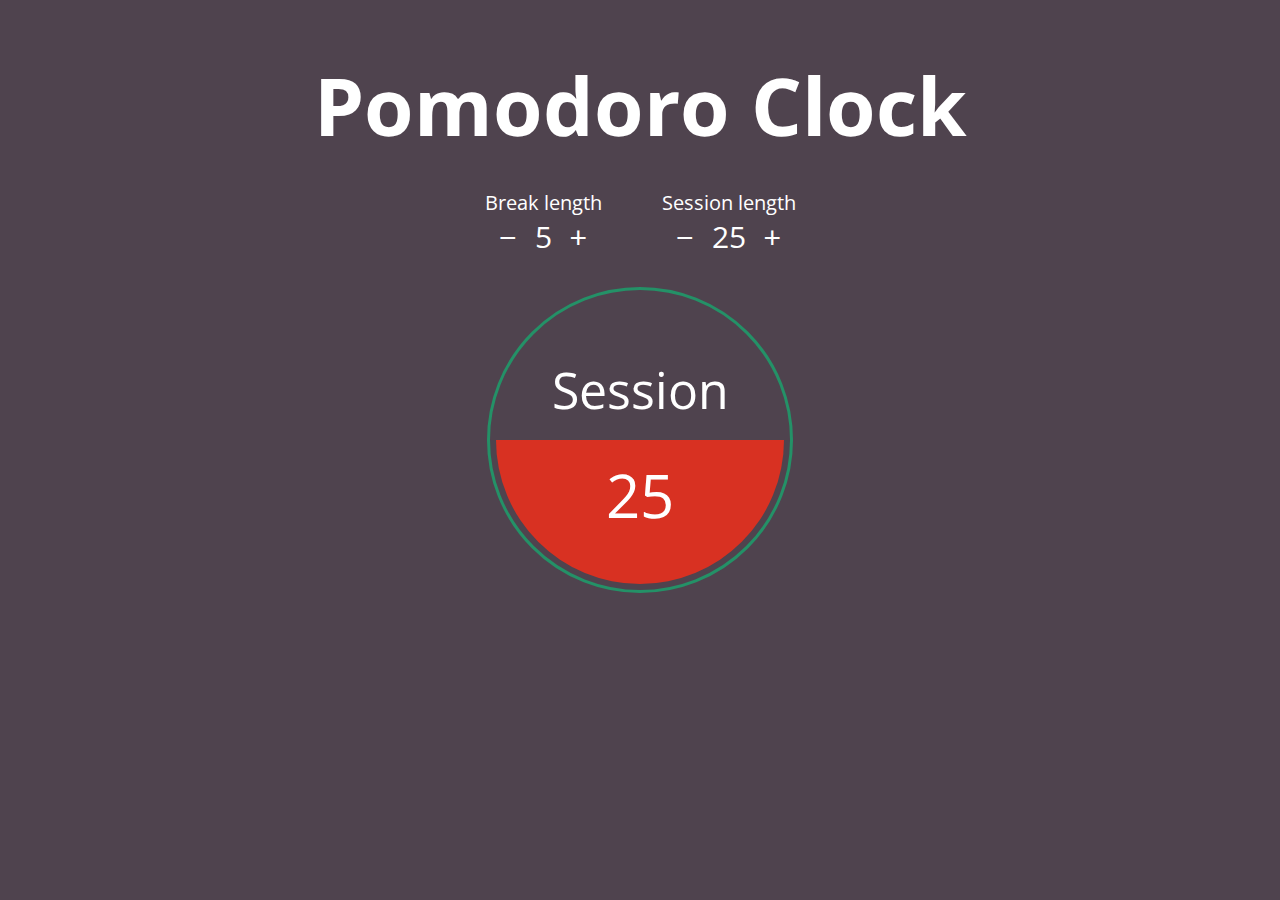
==== Pomodoro clock/index.html @ e9075c78 "almost finished pomodoro" ====
<!DOCTYPE html>
<html lang="en">
<head>
	<meta charset="UTF-8">
	<title>Pomodoro Clodk</title>
	<link rel="stylesheet" href="styles.css">
	<link href="https://fonts.googleapis.com/css?family=Open+Sans" rel="stylesheet">
</head>
<body>

<main>
	<div class="container">

		<header>
			<h1>Pomodoro Clock</h1>

			<div class="settings-container">
				<div class="break-container">
					<p id="break-text">Break length</p>
					<div class="select">
						<button class="select-button" id="break-minus">&minus;</button>
						<p id="break-minutes">5</p>
						<button class="select-button" id="break-plus">&plus;</button>
					</div>
				</div>

				<div class="session-container">
					<p id="session-text">Session length</p>
					<div class="select">
						<button class="select-button" id="session-minus">&minus;</button>
						<p id="session-minutes">25</p>
						<button class="select-button" id="session-plus">&plus;</button>
					</div>
				</div>
			</div>
		</header>

		<section>
			<div class="timer-container">
				<div class="circle">
					<div class="circle-inner">
						<p id="timer-title">Session</p>
						<p id="countdown">25</p>
						<div class="overlay break-color"></div>
					</div>
				</div>
			</div>

	</div>
</main>

<script src="scripts.js"></script>
	
</body>
</html>
---- Pomodoro clock/styles.css ----
* {
	margin: 0;
	padding: 0;
}

html {
	font-size: 10px;
}

body {
	background-color: #4f434e;
	color: #fff;
	font-family: 'Open Sans', sans-serif;
}

.container {
	text-align: center;
	margin-top: 50px;
}

h1 {
	font-size: 8rem;
}

.settings-container {
	display: flex;
	justify-content: center;
	font-size: 2rem;
}

.session-container {
	margin: 30px;
}

.break-container {
	margin: 30px;
}

.select {
	font-size: 3rem;
}

.select-button {
	display: inline;
	padding: 0 1rem;
	cursor: pointer;
	border: none;
	background-color: #4f434e;
	color: #fff;
	font-size: 3rem;
	outline: none;
}

.select p {
	display: inline;
}

.timer-container {
	display: flex;
	justify-content: center;
}

.circle {
	border: 3px solid #249167;
	border-radius: 50%;
	width: 300px;
	height: 300px;
	position: relative;
	cursor: pointer;
}

.circle-inner {
	display: flex;
	flex-flow: column;
	position: relative;
	margin: 2%;
	width: 96%;
	height: 96%;
	border-radius: 50%;
	overflow: hidden;
}

#timer-title {
	font-size: 5rem;
	font-weight: 400;
	margin-top: 60px;
	margin-bottom: 30px;
	z-index: 1;
}

#countdown {
	font-size: 6rem;
	z-index: 1;
}

.overlay {
	width: 100%;	
	position: absolute;
	bottom: 0;
	height: 50%;
}

.session-color {
	background-color: #249167;
}

.break-color {
	background-color: #d83122;	
}
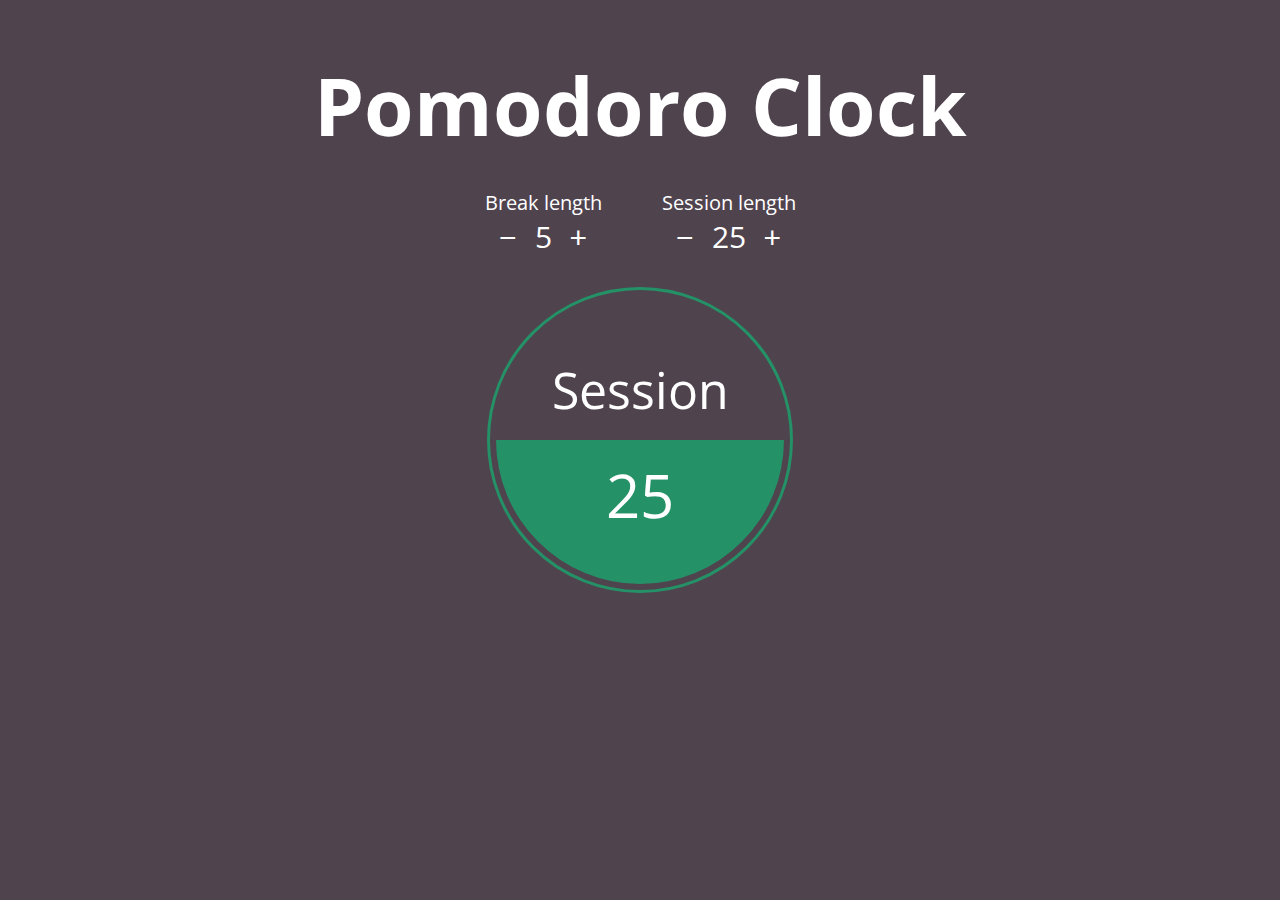
==== commit 3eb1a20d: "finished pomodoro" ====
--- a/Pomodoro clock/index.html
+++ b/Pomodoro clock/index.html
@@ -41,7 +41,7 @@
 					<div class="circle-inner">
 						<p id="timer-title">Session</p>
 						<p id="countdown">25</p>
-						<div class="overlay break-color"></div>
+						<div class="overlay session-color"></div>
 					</div>
 				</div>
 			</div>
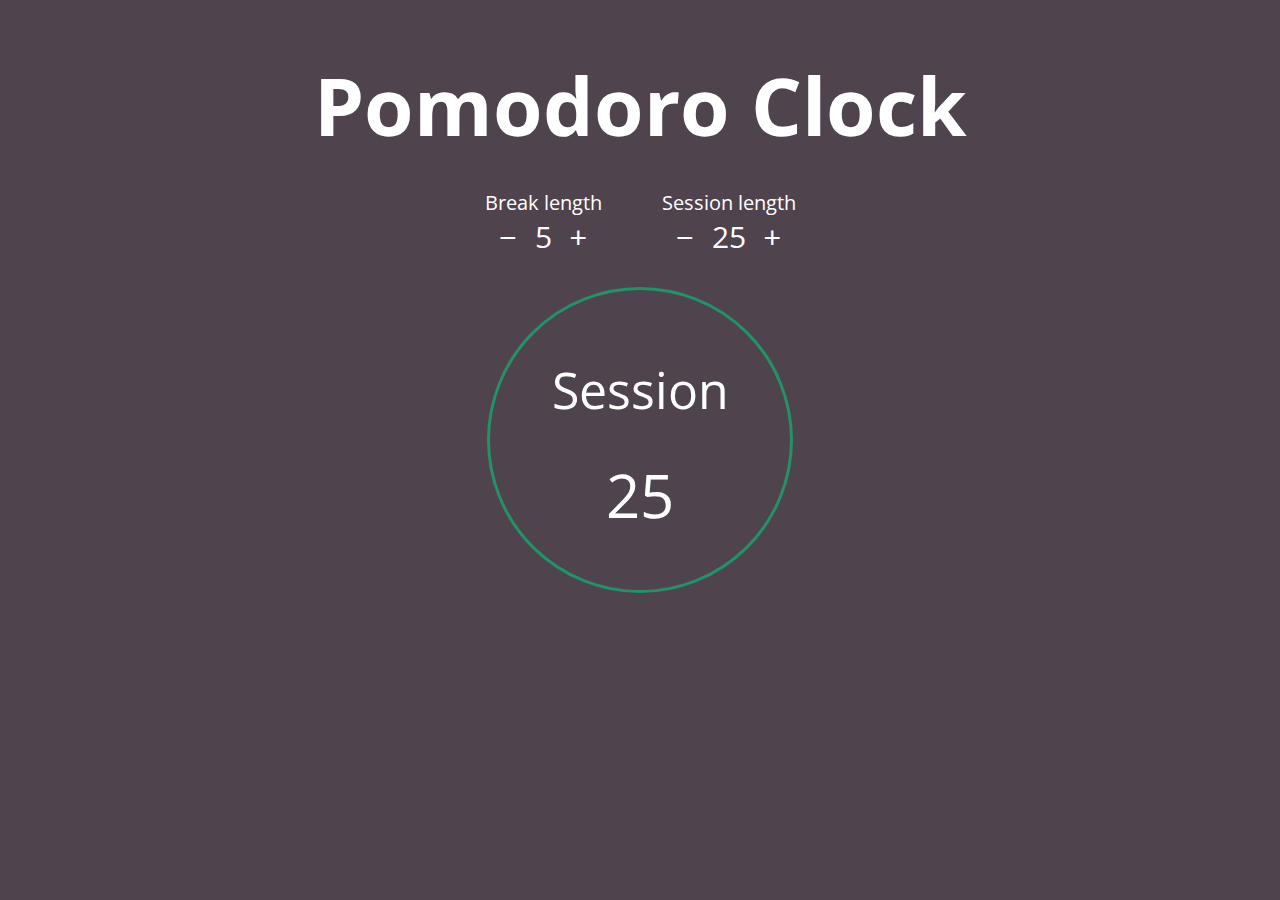
==== commit 11139709: "pomodoro added continuous change for mousedown and hold" ====
--- a/Pomodoro clock/index.html
+++ b/Pomodoro clock/index.html
@@ -2,7 +2,7 @@
 <html lang="en">
 <head>
 	<meta charset="UTF-8">
-	<title>Pomodoro Clodk</title>
+	<title>Pomodoro Timer</title>
 	<link rel="stylesheet" href="styles.css">
 	<link href="https://fonts.googleapis.com/css?family=Open+Sans" rel="stylesheet">
 </head>
--- a/Pomodoro clock/styles.css
+++ b/Pomodoro clock/styles.css
@@ -97,7 +97,7 @@
 	width: 100%;	
 	position: absolute;
 	bottom: 0;
-	height: 50%;
+	height: 0%;
 }
 
 .session-color {
